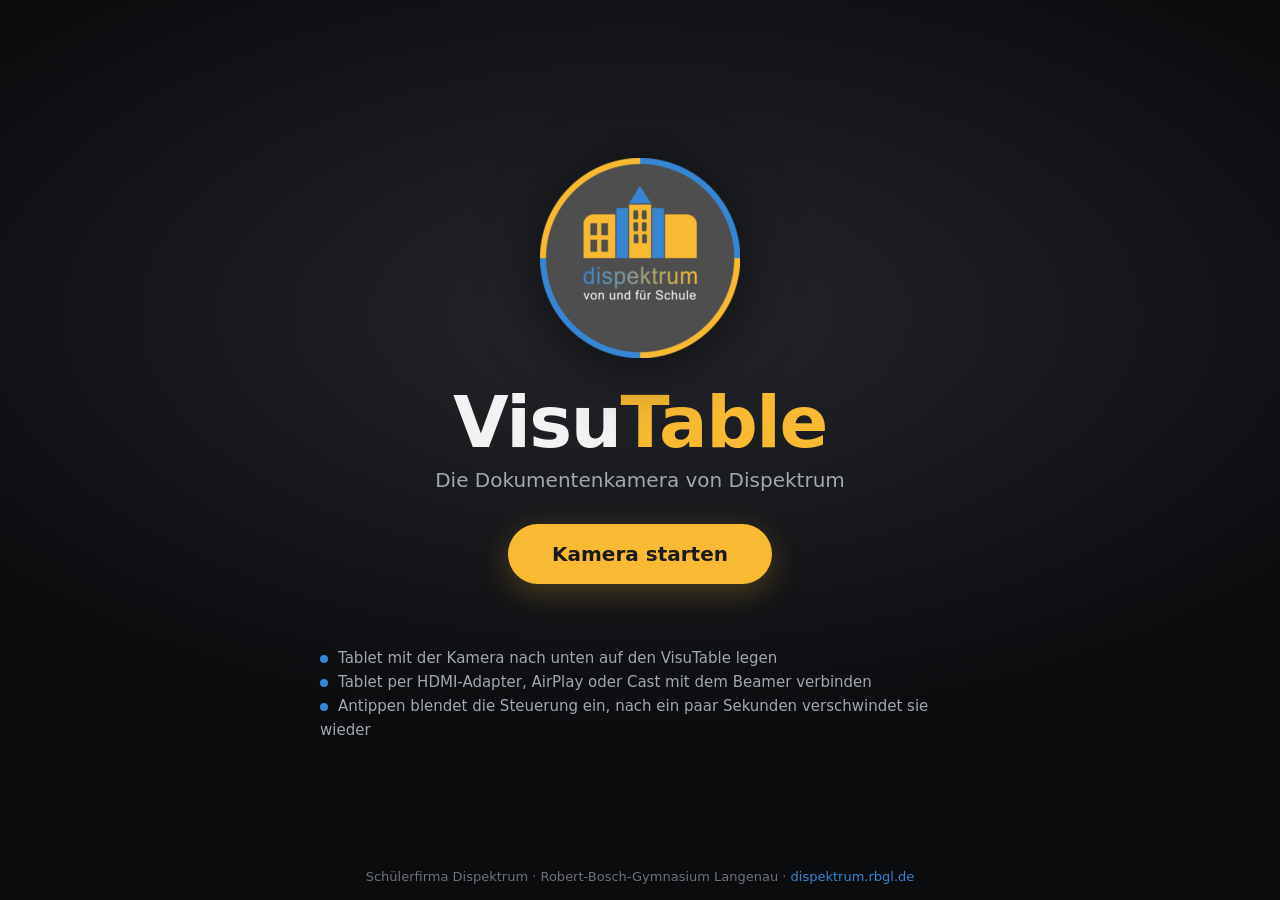
==== index.html @ 7a73ab58 "VisuTable Dokumentenkamera v1.0 Web-App (PWA) für den VisuTable der Schülerfirma Dispektrum: Livebil" ====
<!DOCTYPE html>
<html lang="de">
<head>
<meta charset="utf-8">
<meta name="viewport" content="width=device-width, initial-scale=1, viewport-fit=cover, user-scalable=no">
<title>VisuTable – Dokumentenkamera | Dispektrum</title>
<meta name="description" content="VisuTable Dokumentenkamera der Schülerfirma Dispektrum – Tablet auf den VisuTable legen, an den Beamer anschließen, fertig.">
<meta name="theme-color" content="#121316">
<meta name="apple-mobile-web-app-capable" content="yes">
<meta name="mobile-web-app-capable" content="yes">
<meta name="apple-mobile-web-app-status-bar-style" content="black-translucent">
<meta name="apple-mobile-web-app-title" content="VisuTable">
<link rel="manifest" href="manifest.webmanifest">
<link rel="icon" href="icons/favicon-32.png" sizes="32x32">
<link rel="apple-touch-icon" href="icons/apple-touch-icon.png">
<link rel="stylesheet" href="style.css">
</head>
<body>

<!-- Startbildschirm -->
<section id="splash" class="splash">
  <div class="splash-inner">
    <img src="logo.png" alt="Dispektrum – von und für Schule" class="splash-logo">
    <h1>Visu<span>Table</span></h1>
    <p class="tagline">Die Dokumentenkamera von Dispektrum</p>
    <button id="btnStart" class="btn-primary">Kamera starten</button>
    <p id="splashMsg" class="splash-msg" role="status"></p>
    <ul class="tips">
      <li>Tablet mit der Kamera nach unten auf den VisuTable legen</li>
      <li>Tablet per HDMI-Adapter, AirPlay oder Cast mit dem Beamer verbinden</li>
      <li>Antippen blendet die Steuerung ein, nach ein paar Sekunden verschwindet sie wieder</li>
    </ul>
  </div>
  <footer class="splash-foot">Schülerfirma Dispektrum · Robert-Bosch-Gymnasium Langenau · <a href="https://dispektrum.rbgl.de" target="_blank" rel="noopener">dispektrum.rbgl.de</a></footer>
</section>

<!-- Bühne -->
<main id="stage" class="stage" hidden>
  <video id="video" class="media" playsinline muted autoplay></video>
  <canvas id="frozen" class="media" hidden></canvas>
  <img id="compareImg" class="compare-img" alt="" hidden>
  <canvas id="ink" class="ink"></canvas>

  <div id="freezeBadge" class="badge" hidden>⏸ Standbild</div>
  <div id="zoomBadge" class="badge badge-zoom" hidden>100 %</div>
  <img id="watermark" src="logo.png" class="watermark" alt="">

  <div id="blackout" class="blackout" hidden>
    <img src="logo.png" alt="">
  </div>

  <!-- Zeichen-Leiste -->
  <div id="drawbar" class="drawbar" hidden>
    <button class="swatch active" data-color="#ff3b30" style="--c:#ff3b30" aria-label="Rot"></button>
    <button class="swatch" data-color="#F8B933" style="--c:#F8B933" aria-label="Gelb"></button>
    <button class="swatch" data-color="#3786D4" style="--c:#3786D4" aria-label="Blau"></button>
    <button class="swatch" data-color="#34c759" style="--c:#34c759" aria-label="Grün"></button>
    <button class="swatch" data-color="#ffffff" style="--c:#ffffff" aria-label="Weiß"></button>
    <span class="sep"></span>
    <button id="penThin" class="chip active" data-w="4">Stift</button>
    <button id="penHi" class="chip" data-w="22" data-hi="1">Marker</button>
    <button id="inkUndo" class="chip">↶</button>
    <button id="inkClear" class="chip">Löschen</button>
  </div>

  <!-- Werkzeugleiste -->
  <nav id="toolbar" class="toolbar">
    <img src="logo.png" class="tb-logo" alt="Dispektrum">
    <button data-act="freeze" title="Standbild (Leertaste)"><svg viewBox="0 0 24 24"><path d="M7 5h3v14H7zM14 5h3v14h-3z"/></svg><span>Standbild</span></button>
    <button data-act="snap" title="Foto aufnehmen (S)"><svg viewBox="0 0 24 24"><path d="M9 4 7.2 6H4a2 2 0 0 0-2 2v10a2 2 0 0 0 2 2h16a2 2 0 0 0 2-2V8a2 2 0 0 0-2-2h-3.2L15 4H9zm3 4.5a4.5 4.5 0 1 1 0 9 4.5 4.5 0 0 1 0-9z"/></svg><span>Foto</span></button>
    <button data-act="zoomout" title="Verkleinern (−)"><svg viewBox="0 0 24 24"><path d="M10 3a7 7 0 0 1 5.6 11.2l5.1 5.1-1.4 1.4-5.1-5.1A7 7 0 1 1 10 3zm-3.5 6v2h7V9z"/></svg><span>Zoom −</span></button>
    <button data-act="zoomin" title="Vergrößern (+)"><svg viewBox="0 0 24 24"><path d="M10 3a7 7 0 0 1 5.6 11.2l5.1 5.1-1.4 1.4-5.1-5.1A7 7 0 1 1 10 3zM9 6.5V9H6.5v2H9v2.5h2V11h2.5V9H11V6.5z"/></svg><span>Zoom +</span></button>
    <button data-act="rotate" title="Drehen (R)"><svg viewBox="0 0 24 24"><path d="M12 4V1L8 5l4 4V6a6 6 0 1 1-6 6H4a8 8 0 1 0 8-8z"/></svg><span>Drehen</span></button>
    <button data-act="doc" title="Dokumentmodus (D)"><svg viewBox="0 0 24 24"><path d="M6 2h8l6 6v12a2 2 0 0 1-2 2H6a2 2 0 0 1-2-2V4a2 2 0 0 1 2-2zm7 1.5V9h5.5zM7 13h10v1.6H7zm0 3.4h10V18H7z"/></svg><span>Text</span></button>
    <button data-act="draw" title="Zeichnen (P)"><svg viewBox="0 0 24 24"><path d="M3 17.2V21h3.8L17.8 10l-3.8-3.8zM20.7 7a1 1 0 0 0 0-1.4l-2.3-2.3a1 1 0 0 0-1.4 0l-1.8 1.8 3.8 3.8z"/></svg><span>Zeichnen</span></button>
    <button data-act="gallery" title="Fotos (G)"><svg viewBox="0 0 24 24"><path d="M4 4h12a2 2 0 0 1 2 2v10a2 2 0 0 1-2 2H4a2 2 0 0 1-2-2V6a2 2 0 0 1 2-2zm0 12h12l-4-5-3 3.8L7 12zm16-9h2v13a2 2 0 0 1-2 2H6v-2h14z"/></svg><span>Fotos <b id="galCount"></b></span></button>
    <button data-act="black" title="Bild aus (B)"><svg viewBox="0 0 24 24"><path d="M3 5h18v12H3zm2 2v8h14V7zm3 12h8v2H8z"/><path d="m4 3 17 17-1.4 1.4L2.6 4.4z"/></svg><span>Bild aus</span></button>
    <button data-act="settings" title="Einstellungen"><svg viewBox="0 0 24 24"><path d="M19.4 13a7.6 7.6 0 0 0 0-2l2.1-1.6-2-3.5-2.5 1a7.6 7.6 0 0 0-1.7-1L15 3h-4l-.3 2.9a7.6 7.6 0 0 0-1.7 1l-2.5-1-2 3.5L6.6 11a7.6 7.6 0 0 0 0 2l-2.1 1.6 2 3.5 2.5-1a7.6 7.6 0 0 0 1.7 1L11 21h4l.3-2.9a7.6 7.6 0 0 0 1.7-1l2.5 1 2-3.5zM13 15.5a3.5 3.5 0 1 1 0-7 3.5 3.5 0 0 1 0 7z" transform="translate(-1 0)"/></svg><span>Mehr</span></button>
    <button data-act="fullscreen" title="Vollbild (F)"><svg viewBox="0 0 24 24"><path d="M4 4h6v2H6v4H4zm10 0h6v6h-2V6h-4zM4 14h2v4h4v2H4zm14 0h2v6h-6v-2h4z"/></svg><span>Vollbild</span></button>
  </nav>

  <!-- Einstellungen -->
  <aside id="panel" class="panel" hidden>
    <header><h2>Einstellungen</h2><button class="x" data-close="panel" aria-label="Schließen">✕</button></header>
    <label class="row">Kamera
      <select id="selCam"></select>
    </label>
    <label class="row">Auflösung
      <select id="selRes">
        <option value="3840x2160">4K (3840 × 2160)</option>
        <option value="1920x1080" selected>Full HD (1920 × 1080)</option>
        <option value="1280x720">HD (1280 × 720)</option>
      </select>
    </label>
    <p id="resInfo" class="hint"></p>
    <label class="row">Helligkeit <input type="range" id="rngBright" min="50" max="180" value="100"></label>
    <label class="row">Kontrast <input type="range" id="rngContrast" min="50" max="250" value="100"></label>
    <label class="row">Sättigung <input type="range" id="rngSat" min="0" max="200" value="100"></label>
    <label class="check"><input type="checkbox" id="chkMirror"> Bild spiegeln</label>
    <label class="check"><input type="checkbox" id="chkTorch"> Taschenlampe / Licht <small id="torchHint"></small></label>
    <label class="check"><input type="checkbox" id="chkWatermark" checked> Dispektrum-Logo im Bild</label>
    <label class="check"><input type="checkbox" id="chkAutohide" checked> Steuerung automatisch ausblenden</label>
    <div class="row-btns">
      <button id="btnReset" class="chip">Bild zurücksetzen</button>
      <button id="btnFocus" class="chip">Neu fokussieren</button>
    </div>
    <details class="keys">
      <summary>Tastatur &amp; Presenter</summary>
      <p><kbd>Leertaste</kbd>/<kbd>Bild↓</kbd> Standbild · <kbd>S</kbd>/<kbd>Bild↑</kbd> Foto · <kbd>+</kbd>/<kbd>−</kbd> Zoom · <kbd>0</kbd> Zurücksetzen · <kbd>R</kbd> Drehen · <kbd>D</kbd> Textmodus · <kbd>P</kbd> Zeichnen · <kbd>G</kbd> Fotos · <kbd>B</kbd>/<kbd>.</kbd> Bild aus · <kbd>F</kbd> Vollbild · Pfeiltasten verschieben</p>
    </details>
    <p class="hint brand">VisuTable · Schülerfirma Dispektrum · v1.0</p>
  </aside>

  <!-- Galerie -->
  <aside id="gallery" class="gallery" hidden>
    <header><h2>Fotos dieser Stunde</h2>
      <div>
        <button id="galSaveAll" class="chip">Alle speichern</button>
        <button id="galClear" class="chip">Alle löschen</button>
        <button class="x" data-close="gallery" aria-label="Schließen">✕</button>
      </div>
    </header>
    <p class="hint">Fotos bleiben nur auf diesem Gerät, bis die Seite geschlossen wird. Antippen: groß zeigen · ⇆: neben dem Livebild vergleichen.</p>
    <div id="galGrid" class="gal-grid"></div>
  </aside>

  <div id="toast" class="toast" role="status" hidden></div>
</main>

<script src="app.js"></script>
</body>
</html>
---- style.css ----
:root{
  --yellow:#F8B933; --blue:#3786D4; --gray:#4E4E4E;
  --bg:#000; --ui:#121316; --ui2:#1c1e22; --line:#2c2f35; --text:#f2f2f2; --muted:#a3a7ae;
  --r:16px;
  font-family: system-ui, -apple-system, "Segoe UI", Roboto, sans-serif;
}
*{box-sizing:border-box;-webkit-tap-highlight-color:transparent}
html,body{margin:0;height:100%;background:var(--bg);color:var(--text);overflow:hidden;overscroll-behavior:none}
button,select,input{font:inherit;color:inherit}
[hidden]{display:none!important}

/* ---------- Start ---------- */
.splash{position:fixed;inset:0;display:flex;flex-direction:column;align-items:center;justify-content:center;
  background:radial-gradient(1200px 600px at 50% 35%,#24262b 0%,#0b0c0e 70%);padding:24px}
.splash-inner{text-align:center;max-width:640px}
.splash-logo{width:min(34vmin,200px);height:auto;filter:drop-shadow(0 10px 30px rgba(0,0,0,.6))}
.splash h1{font-size:clamp(40px,8vmin,72px);margin:.25em 0 0;letter-spacing:-.02em;font-weight:800}
.splash h1 span{color:var(--yellow)}
.tagline{color:var(--muted);margin:.2em 0 1.6em;font-size:clamp(16px,2.4vmin,20px)}
.btn-primary{background:var(--yellow);color:#1a1a1a;border:0;border-radius:999px;padding:18px 44px;font-size:20px;font-weight:700;cursor:pointer;
  box-shadow:0 8px 30px rgba(248,185,51,.25)}
.btn-primary:active{transform:scale(.97)}
.splash-msg{min-height:1.4em;color:#ff8a80;margin:1em 0 0}
.tips{list-style:none;padding:0;margin:1.6em auto 0;color:var(--muted);font-size:15px;line-height:1.6;text-align:left;display:inline-block}
.tips li::before{content:"";display:inline-block;width:8px;height:8px;border-radius:50%;background:var(--blue);margin-right:10px;vertical-align:middle}
.splash-foot{position:absolute;bottom:16px;left:0;right:0;text-align:center;font-size:13px;color:#6d7178}
.splash-foot a{color:var(--blue);text-decoration:none}

/* ---------- Bühne ---------- */
.stage{position:fixed;inset:0;background:#000;touch-action:none;user-select:none;-webkit-user-select:none;overflow:hidden}
.media{position:absolute;left:50%;top:50%;transform-origin:center center;will-change:transform;background:#000}
.compare-img{position:absolute;left:0;top:0;width:50%;height:100%;object-fit:contain;background:#000;border-right:3px solid var(--yellow);z-index:2}
.stage.compare .media{clip-path:inset(0 0 0 0)}
.ink{position:absolute;inset:0;width:100%;height:100%;z-index:3;pointer-events:none}
.stage.drawing .ink{pointer-events:auto;cursor:crosshair}

.badge{position:absolute;top:16px;left:50%;transform:translateX(-50%);z-index:5;background:rgba(0,0,0,.7);
  border:2px solid var(--yellow);color:var(--yellow);padding:8px 18px;border-radius:999px;font-weight:700;font-size:18px;pointer-events:none}
.badge-zoom{top:auto;bottom:120px;border-color:var(--blue);color:#fff;transition:opacity .4s}
.watermark{position:absolute;right:18px;bottom:18px;width:clamp(56px,7vmin,90px);opacity:.85;z-index:4;pointer-events:none;transition:bottom .3s}
.stage.ui-visible .watermark{bottom:112px}

.blackout{position:absolute;inset:0;z-index:20;background:#000;display:flex;align-items:center;justify-content:center}
.blackout img{width:min(22vmin,160px);opacity:.35}

/* ---------- Werkzeugleiste ---------- */
.toolbar{position:absolute;left:50%;bottom:max(14px,env(safe-area-inset-bottom));transform:translate(-50%,0);z-index:10;
  display:flex;align-items:center;gap:4px;padding:8px 10px;background:rgba(18,19,22,.92);backdrop-filter:blur(12px);-webkit-backdrop-filter:blur(12px);
  border:1px solid var(--line);border-radius:22px;box-shadow:0 12px 40px rgba(0,0,0,.6);transition:opacity .35s, transform .35s;max-width:calc(100vw - 16px);overflow-x:auto;scrollbar-width:none}
.toolbar::-webkit-scrollbar{display:none}
.stage:not(.ui-visible) .toolbar{opacity:0;transform:translate(-50%,30px);pointer-events:none}
.tb-logo{width:44px;height:44px;margin:0 6px 0 2px;flex:none}
.toolbar button{flex:none;display:flex;flex-direction:column;align-items:center;gap:3px;min-width:66px;padding:8px 6px;border:0;border-radius:14px;background:transparent;cursor:pointer;font-size:12px;color:var(--muted)}
.toolbar button svg{width:28px;height:28px;fill:#fff}
.toolbar button:hover{background:var(--ui2)}
.toolbar button:active{transform:scale(.94)}
.toolbar button.on{background:var(--yellow);color:#1a1a1a}
.toolbar button.on svg{fill:#1a1a1a}
.toolbar b{color:var(--yellow)}
.toolbar button.on b{color:#1a1a1a}

/* ---------- Zeichnen ---------- */
.drawbar{position:absolute;top:max(14px,env(safe-area-inset-top));left:50%;transform:translateX(-50%);z-index:11;display:flex;align-items:center;gap:8px;
  padding:8px 12px;background:rgba(18,19,22,.92);border:1px solid var(--line);border-radius:999px}
.swatch{width:36px;height:36px;border-radius:50%;background:var(--c);border:3px solid transparent;cursor:pointer;outline:2px solid #0006}
.swatch.active{border-color:#fff}
.sep{width:1px;height:28px;background:var(--line)}
.chip{background:var(--ui2);border:1px solid var(--line);border-radius:999px;padding:9px 16px;cursor:pointer;font-size:15px}
.chip.active{background:var(--blue);border-color:var(--blue)}

/* ---------- Panels ---------- */
.panel,.gallery{position:absolute;z-index:15;background:rgba(18,19,22,.97);border:1px solid var(--line);box-shadow:0 20px 60px rgba(0,0,0,.7)}
.panel{top:14px;right:14px;bottom:14px;width:min(380px,calc(100vw - 28px));border-radius:var(--r);padding:18px;overflow:auto}
.gallery{inset:14px;border-radius:var(--r);padding:18px;overflow:auto}
.panel header,.gallery header{display:flex;align-items:center;justify-content:space-between;gap:10px;margin-bottom:10px}
.gallery header div{display:flex;gap:8px;align-items:center}
h2{margin:0;font-size:20px}
.x{background:var(--ui2);border:1px solid var(--line);border-radius:50%;width:40px;height:40px;cursor:pointer;font-size:16px}
.row{display:flex;flex-direction:column;gap:6px;margin:14px 0;font-size:14px;color:var(--muted)}
.row select{background:var(--ui2);border:1px solid var(--line);border-radius:10px;padding:10px;color:var(--text)}
.row input[type=range]{accent-color:var(--yellow);width:100%}
.check{display:flex;align-items:center;gap:10px;margin:12px 0;font-size:15px}
.check input{width:20px;height:20px;accent-color:var(--yellow)}
.check small{color:var(--muted)}
.row-btns{display:flex;gap:8px;flex-wrap:wrap;margin:16px 0}
.hint{color:var(--muted);font-size:13px;margin:4px 0}
.hint.brand{margin-top:20px;color:#6d7178}
.keys{margin-top:14px;font-size:14px;color:var(--muted)}
.keys summary{cursor:pointer;color:var(--text)}
kbd{background:var(--ui2);border:1px solid var(--line);border-radius:6px;padding:1px 6px;font-size:12px;color:var(--text)}

.gal-grid{display:grid;grid-template-columns:repeat(auto-fill,minmax(220px,1fr));gap:14px;margin-top:14px}
.gal-item{position:relative;border-radius:12px;overflow:hidden;background:#000;border:1px solid var(--line);aspect-ratio:4/3}
.gal-item img{width:100%;height:100%;object-fit:contain;cursor:zoom-in;display:block}
.gal-item .acts{position:absolute;right:6px;bottom:6px;display:flex;gap:6px}
.gal-item .acts button{background:rgba(0,0,0,.75);border:1px solid #fff3;border-radius:10px;padding:6px 10px;cursor:pointer;font-size:14px}
.gal-item .num{position:absolute;left:8px;top:6px;background:var(--yellow);color:#1a1a1a;font-weight:800;border-radius:8px;padding:1px 8px;font-size:13px}
.gal-empty{color:var(--muted);padding:40px 0;text-align:center}

.toast{position:absolute;top:70px;left:50%;transform:translateX(-50%);z-index:30;background:var(--ui);border:1px solid var(--line);
  padding:12px 20px;border-radius:12px;font-size:16px;box-shadow:0 10px 30px rgba(0,0,0,.6)}



@media (max-width:760px){
  .toolbar button{min-width:54px;font-size:11px}
  .toolbar button svg{width:24px;height:24px}
  .tb-logo{display:none}
}
.stage.flash::after{content:"";position:absolute;inset:0;z-index:25;background:#fff;pointer-events:none;animation:flash2 .35s ease-out forwards}
@keyframes flash2{from{opacity:.6}to{opacity:0}}
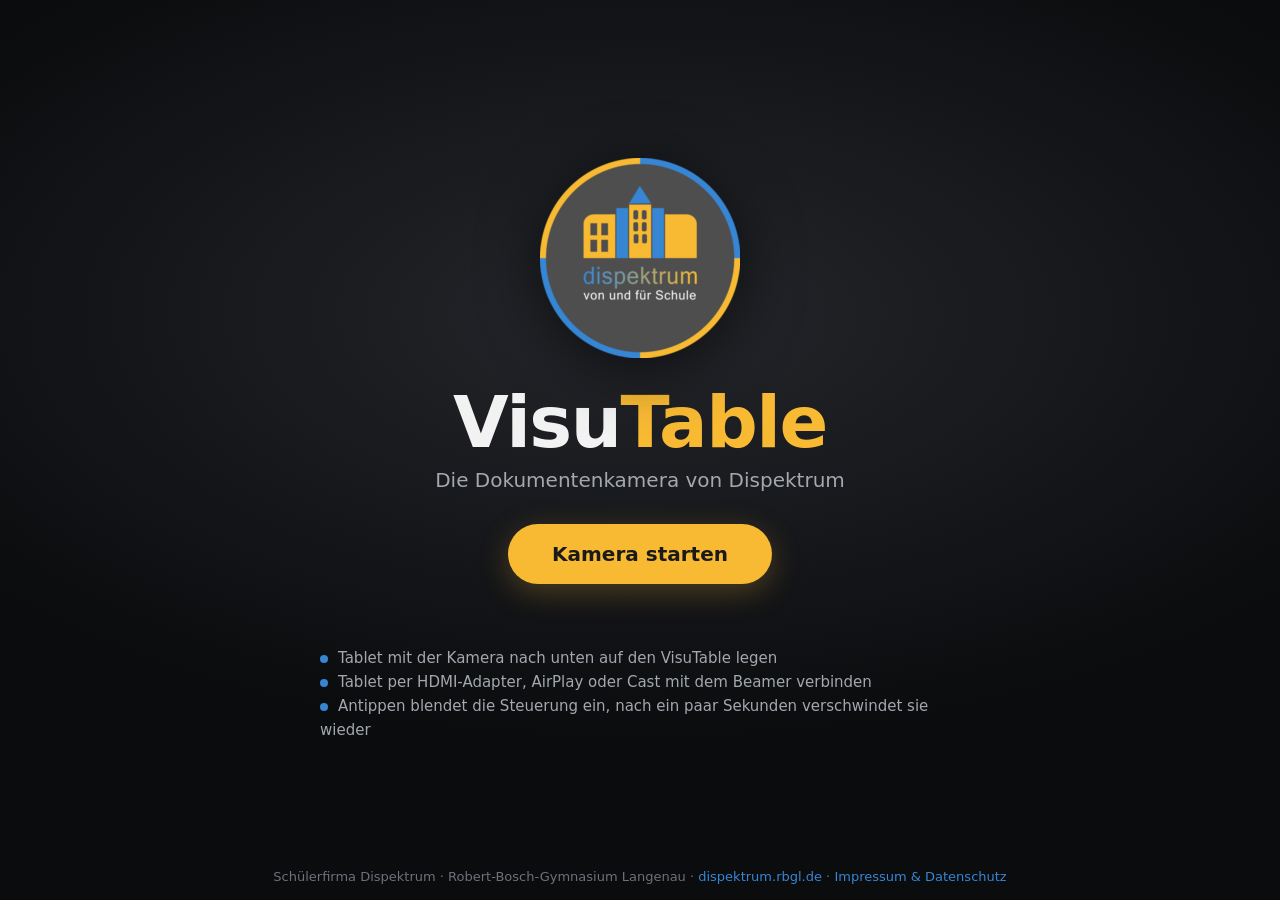
==== commit f59a56f5: "Impressum und Datenschutzhinweise ergänzen Co-Authored-By: Claude Opus 5.5 <noreply@anthropic.com> C" ====
--- a/index.html
+++ b/index.html
@@ -31,7 +31,7 @@
       <li>Antippen blendet die Steuerung ein, nach ein paar Sekunden verschwindet sie wieder</li>
     </ul>
   </div>
-  <footer class="splash-foot">Schülerfirma Dispektrum · Robert-Bosch-Gymnasium Langenau · <a href="https://dispektrum.rbgl.de" target="_blank" rel="noopener">dispektrum.rbgl.de</a></footer>
+  <footer class="splash-foot">Schülerfirma Dispektrum · Robert-Bosch-Gymnasium Langenau · <a href="https://dispektrum.rbgl.de" target="_blank" rel="noopener">dispektrum.rbgl.de</a> · <a href="impressum.html">Impressum &amp; Datenschutz</a></footer>
 </section>
 
 <!-- Bühne -->
@@ -108,7 +108,7 @@
       <summary>Tastatur &amp; Presenter</summary>
       <p><kbd>Leertaste</kbd>/<kbd>Bild↓</kbd> Standbild · <kbd>S</kbd>/<kbd>Bild↑</kbd> Foto · <kbd>+</kbd>/<kbd>−</kbd> Zoom · <kbd>0</kbd> Zurücksetzen · <kbd>R</kbd> Drehen · <kbd>D</kbd> Textmodus · <kbd>P</kbd> Zeichnen · <kbd>G</kbd> Fotos · <kbd>B</kbd>/<kbd>.</kbd> Bild aus · <kbd>F</kbd> Vollbild · Pfeiltasten verschieben</p>
     </details>
-    <p class="hint brand">VisuTable · Schülerfirma Dispektrum · v1.0</p>
+    <p class="hint brand">VisuTable · Schülerfirma Dispektrum · v1.0 · <a href="impressum.html" style="color:var(--blue)">Impressum &amp; Datenschutz</a></p>
   </aside>
 
   <!-- Galerie -->
